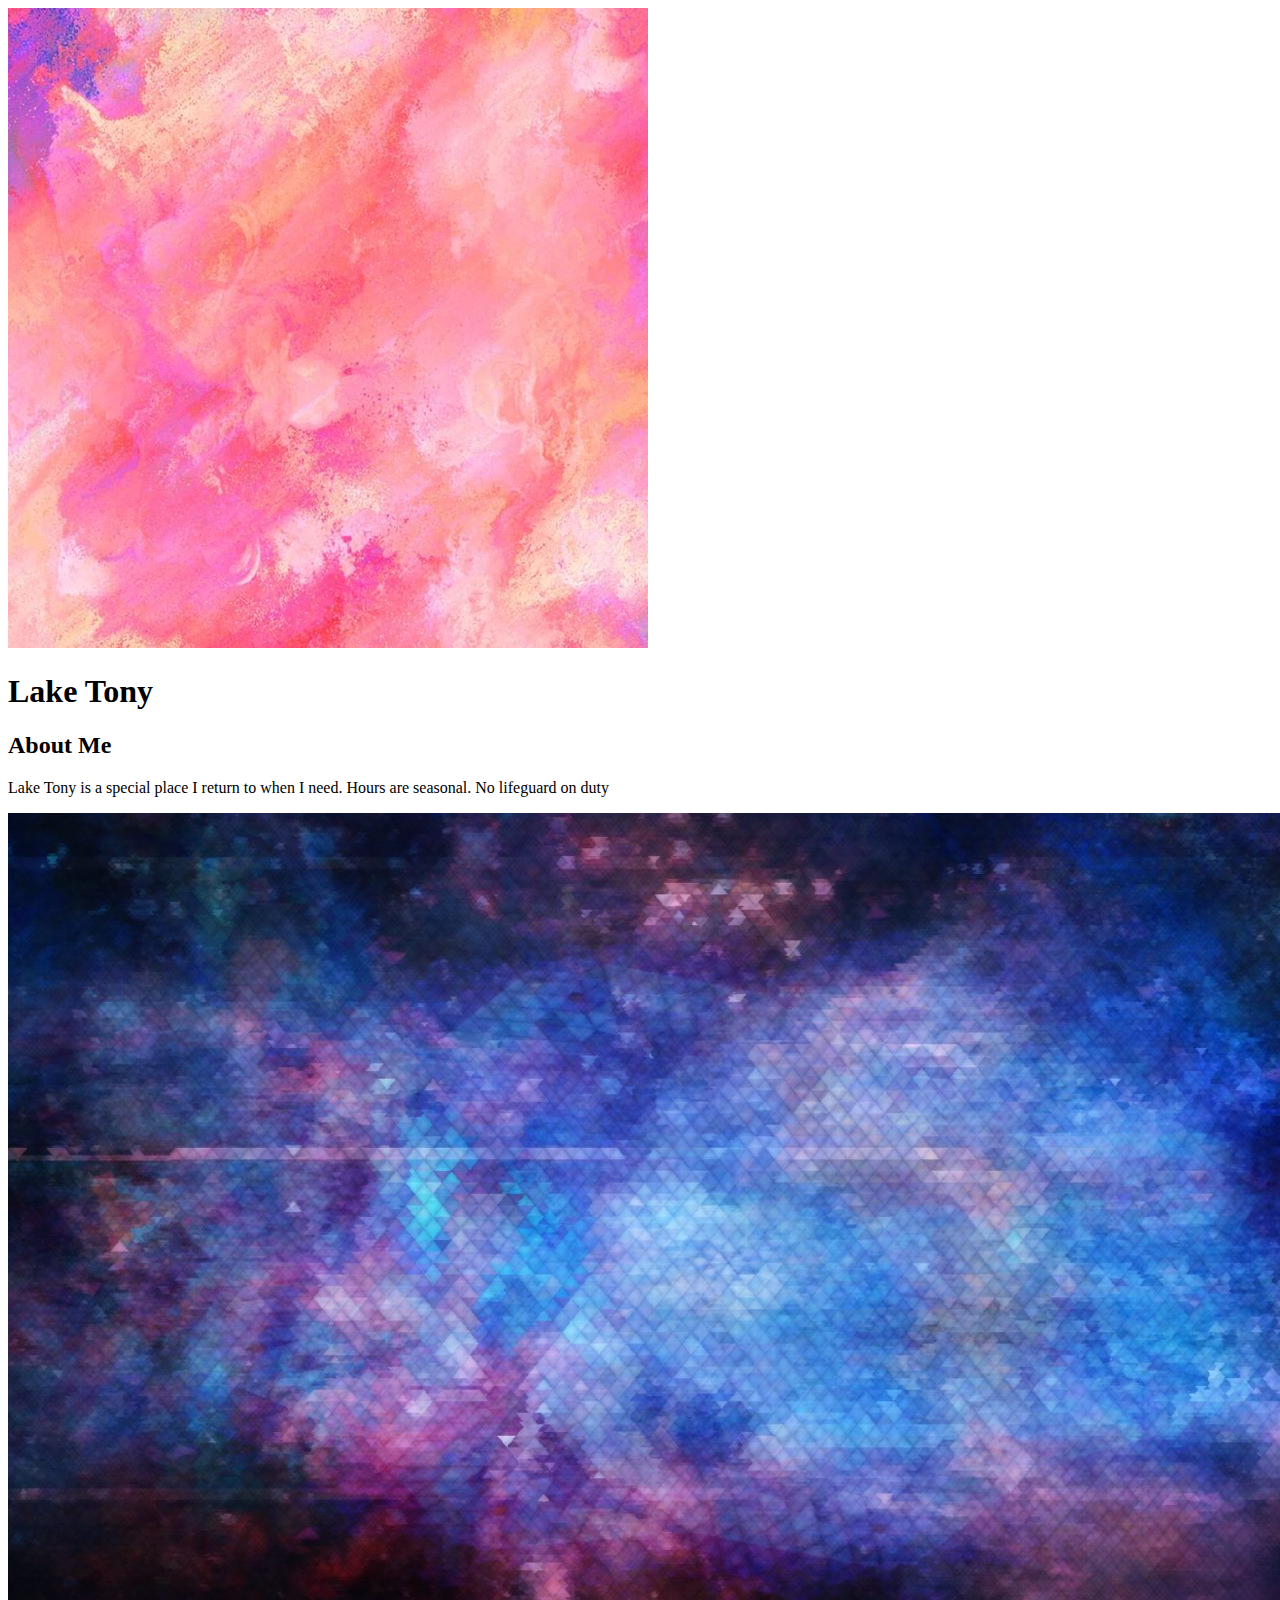
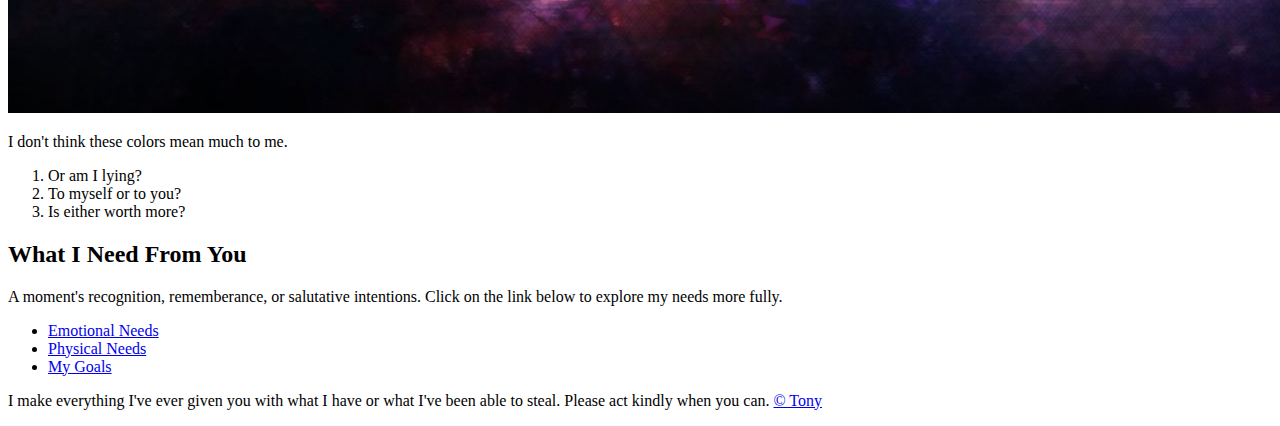
==== index.html @ 8234b968 "added index.html and images" ====
<!DOCTYPE html>
<html>
<head>
	<title>Lake Tony's Summer Camp</title>
	<link rel="icon" href="img/avatar.jpg">

</head>
<body>
	<!-- header element -->
	<header>
		<img src="img/avatar.jpg">
		<h1>Lake Tony</h1>
	</header>

	<!-- main element -->
	<main>
		<h2>About Me</h2>
		<p>Lake Tony is a special place I return to when I need. Hours are seasonal. No lifeguard on duty</p>
		<img src="img/laketony background.jpg">
		<p>I don't think these colors mean much to me.</p>
		<ol>
			<li>Or am I lying?</li>
			<li>To myself or to you?</li>
			<li>Is either worth more?</li>
		</ol>
		<!-- Needs -->
		<h2>What I Need From You</h2>
		<p>A moment's recognition, rememberance, or salutative intentions. Click on the link below to explore my needs more fully.</p>
		<ul>
			<li><a href="https://en.wikipedia.org/wiki/Emotional_intimacy" target="_blank">Emotional Needs</a></li>
			<li><a href="https://en.wikipedia.org/wiki/Physical_intimacy" target="_blank">Physical Needs</a></li>
			<li><a href="https://en.wikipedia.org/wiki/World_domination" target="_blank">My Goals</a></li>
		</ul>
	</main>

	<!-- Footer element -->
	<footer>
		<p>I make everything I've ever given you with what I have or what I've been able to steal. Please act kindly when you can. <a href="https://soundcloud.com/hibiscus-emoji/"> &copy; Tony </a></p>
	</footer>
</body>
</html>
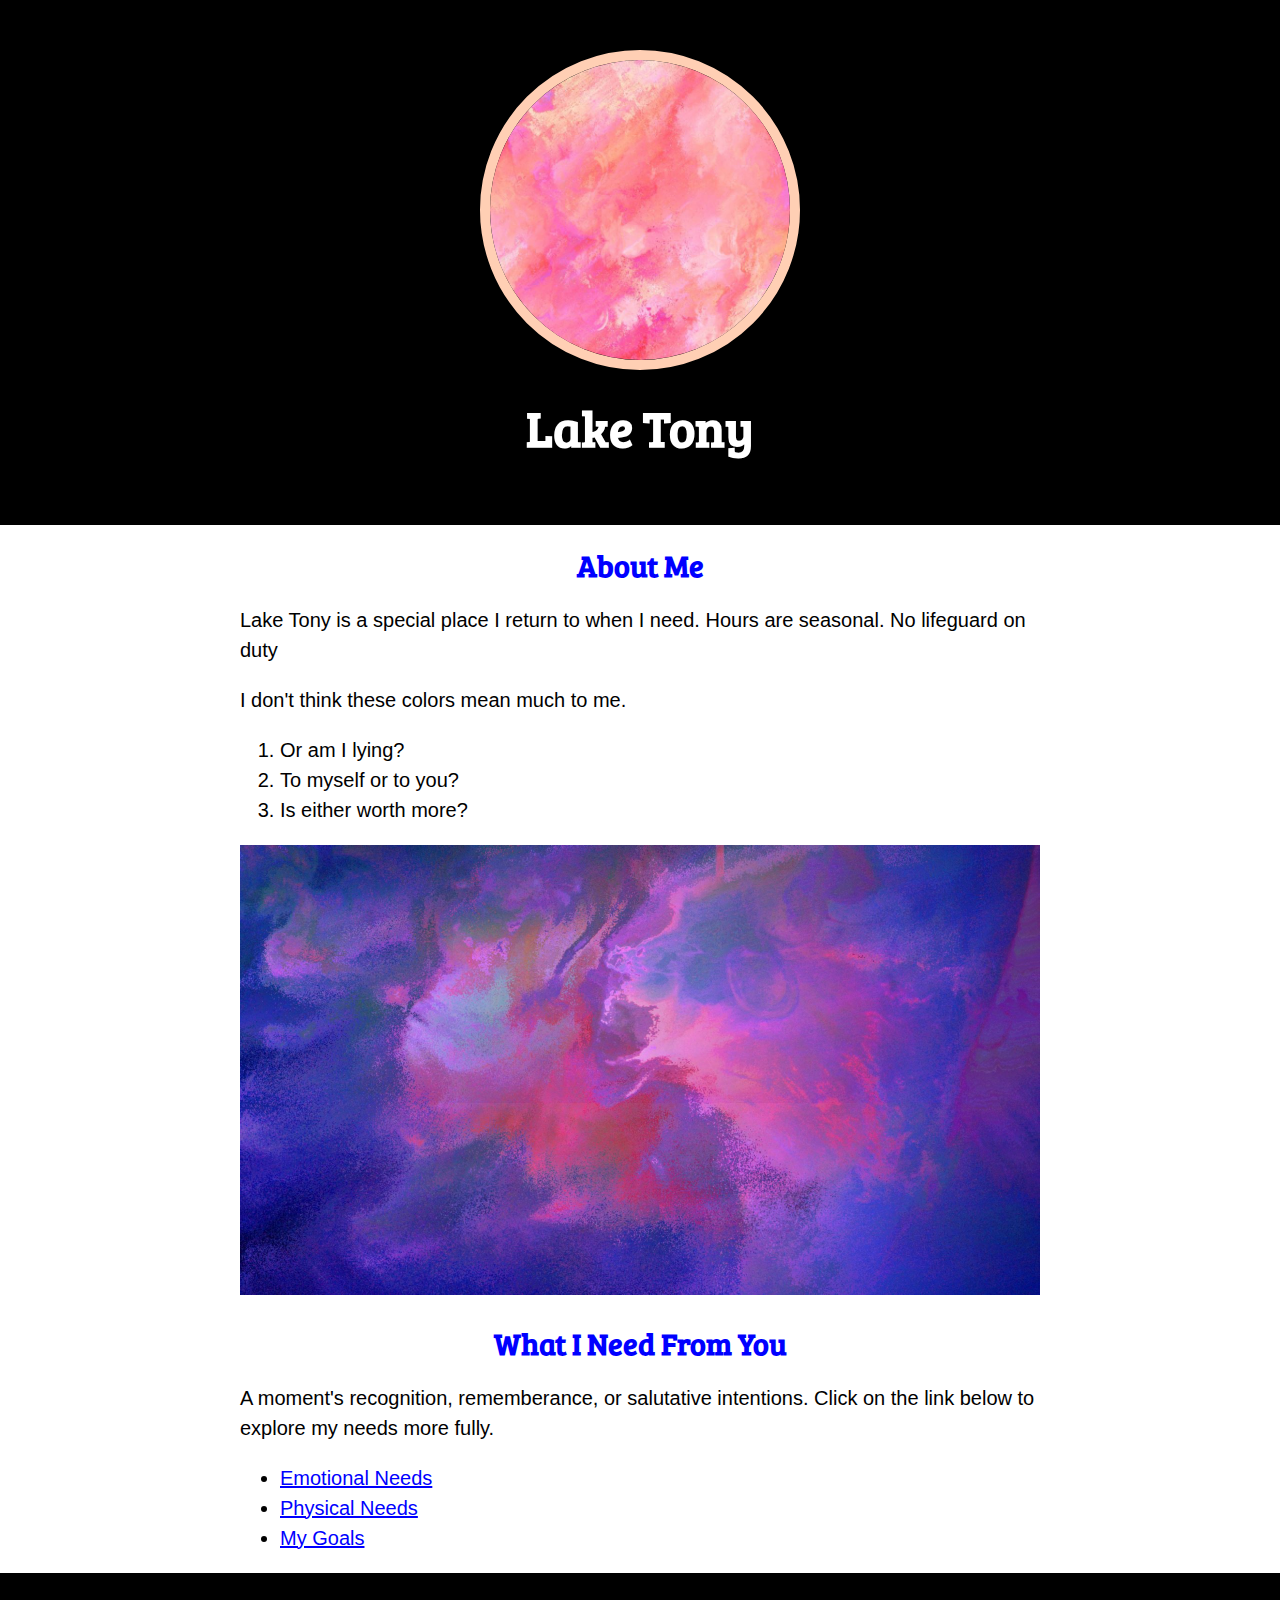
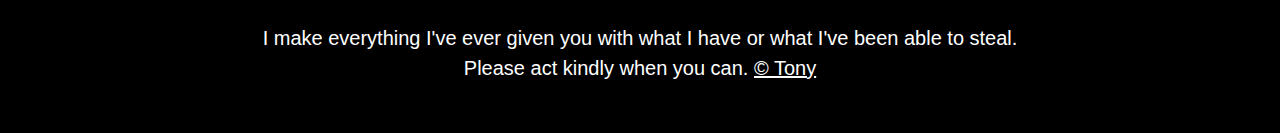
==== commit 249e91cb: "css" ====
--- a/index.html
+++ b/index.html
@@ -3,6 +3,8 @@
 <head>
 	<title>Lake Tony's Summer Camp</title>
 	<link rel="icon" href="img/avatar.jpg">
+	<link href="https://fonts.googleapis.com/css?family=Bree+Serif&display=swap" rel="stylesheet">
+	<link rel="stylesheet" type="text/css" href="css/laketony.css">
 
 </head>
 <body>
@@ -16,7 +18,6 @@
 	<main>
 		<h2>About Me</h2>
 		<p>Lake Tony is a special place I return to when I need. Hours are seasonal. No lifeguard on duty</p>
-		<img src="img/laketony background.jpg">
 		<p>I don't think these colors mean much to me.</p>
 		<ol>
 			<li>Or am I lying?</li>
@@ -24,6 +25,7 @@
 			<li>Is either worth more?</li>
 		</ol>
 		<!-- Needs -->
+		<img src="img/background2.jpg">
 		<h2>What I Need From You</h2>
 		<p>A moment's recognition, rememberance, or salutative intentions. Click on the link below to explore my needs more fully.</p>
 		<ul>
@@ -35,7 +37,7 @@
 
 	<!-- Footer element -->
 	<footer>
-		<p>I make everything I've ever given you with what I have or what I've been able to steal. Please act kindly when you can. <a href="https://soundcloud.com/hibiscus-emoji/"> &copy; Tony </a></p>
+		<p>I make everything I've ever given you with what I have or what I've been able to steal. <br>Please act kindly when you can. <a href="https://soundcloud.com/hibiscus-emoji/"> &copy; Tony </a></p>
 	</footer>
 </body>
 </html>--- a/css/laketony.css
+++ b/css/laketony.css
@@ -0,0 +1,71 @@
+body{
+	margin: 0;
+	font-family: Helvetica, Arial, sans-serif;
+	font-size: 20px;
+	line-height: 30px;
+	background-image: url("img/backround2.jpg");
+
+}
+
+header{
+	background-color: black;
+	text-align:center;
+	padding-top: 50px;
+	padding-bottom: 50px;
+}
+
+h1, h2{
+	font-family: 'Bree Serif', cursive;
+}
+
+header h1{
+	color: white;
+	font-size: 50px;
+}
+
+header img{
+	border-radius: 170px;
+	width: 300px;
+	border: 10px solid #FFCFB4;
+}
+
+main{
+	max-width: 800px;
+	margin: 0 auto;
+	padding: 0 20px;
+}
+
+main img{
+	max-width: 100%
+}
+
+h2{
+	font-size: 30px;
+	color: blue;
+	text-align: center;
+}
+
+a{
+	color: blue;
+}
+a:hover{
+color: red;
+	background-color: black;
+}
+
+footer{
+	background-color: black;
+	text-align:center;
+	color: white;
+	padding: 50px;
+}
+
+footer p{
+	margin: 0;
+}
+footer a{
+	color: white;
+}
+footer a:hover{
+	color: red;
+}
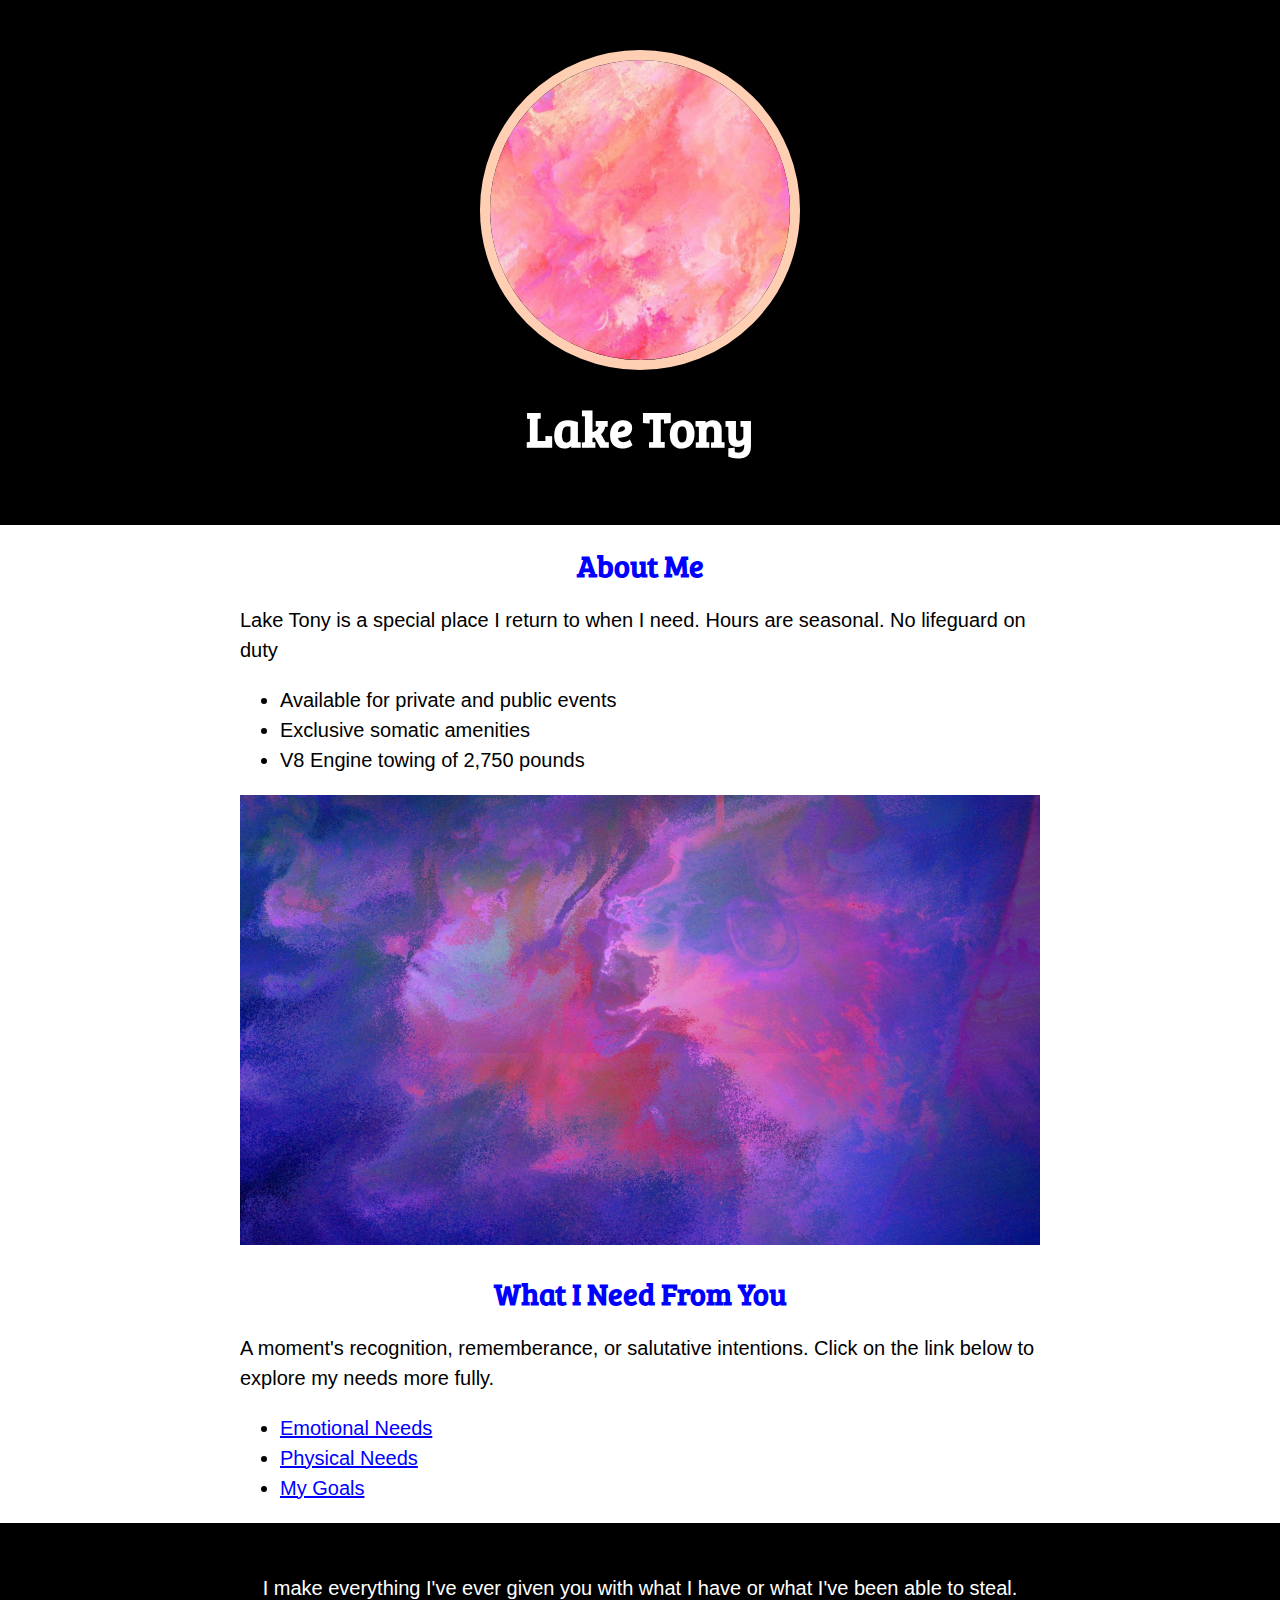
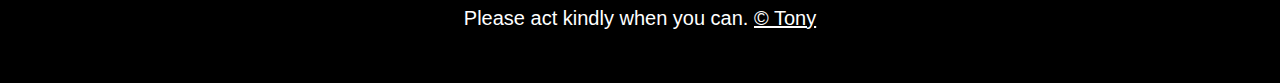
==== commit 66279c17: "fixed language" ====
--- a/index.html
+++ b/index.html
@@ -18,12 +18,11 @@
 	<main>
 		<h2>About Me</h2>
 		<p>Lake Tony is a special place I return to when I need. Hours are seasonal. No lifeguard on duty</p>
-		<p>I don't think these colors mean much to me.</p>
-		<ol>
-			<li>Or am I lying?</li>
-			<li>To myself or to you?</li>
-			<li>Is either worth more?</li>
-		</ol>
+		<ul>
+			<li>Available for private and public events</li>
+			<li>Exclusive somatic amenities</li>
+			<li>V8 Engine towing of 2,750 pounds</li>
+		</ul>
 		<!-- Needs -->
 		<img src="img/background2.jpg">
 		<h2>What I Need From You</h2>
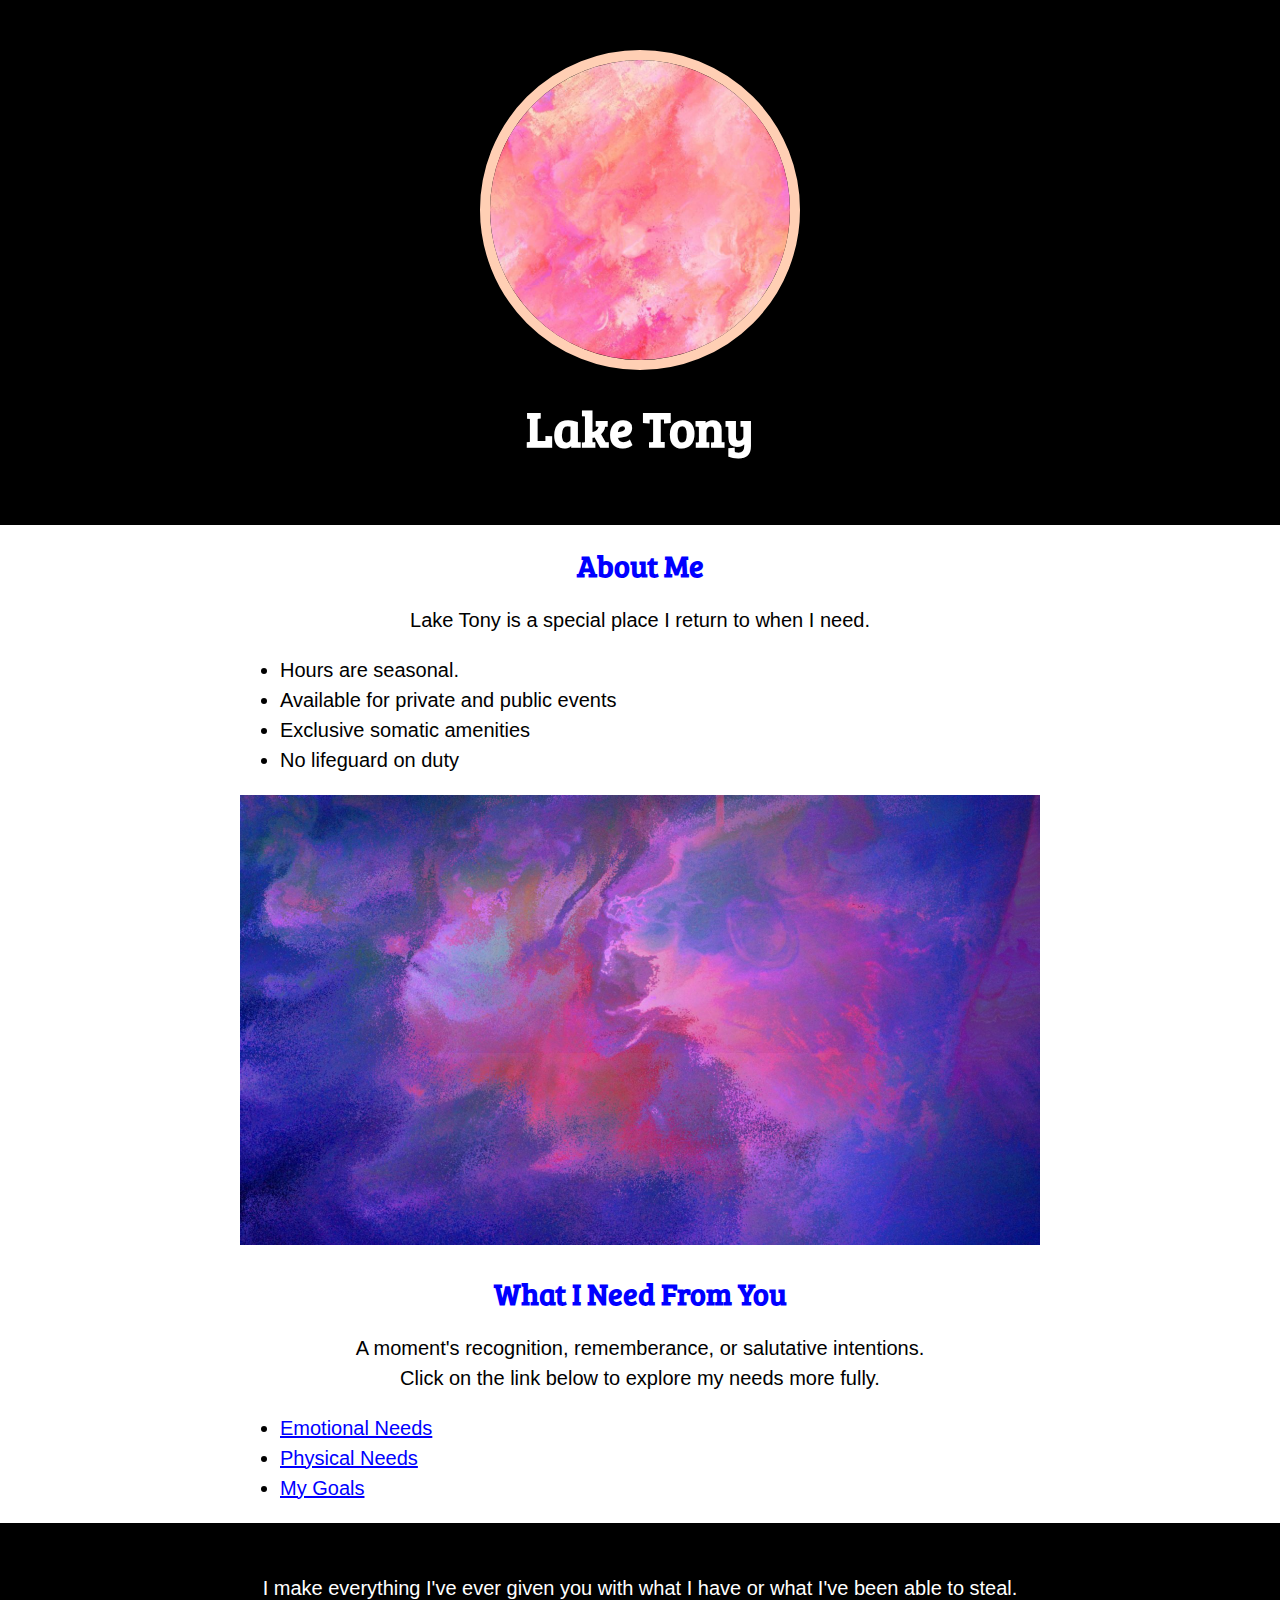
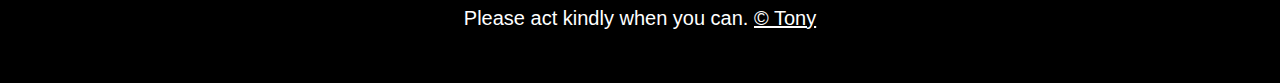
==== commit 7aa2f73f: "centered" ====
--- a/index.html
+++ b/index.html
@@ -17,16 +17,17 @@
 	<!-- main element -->
 	<main>
 		<h2>About Me</h2>
-		<p>Lake Tony is a special place I return to when I need. Hours are seasonal. No lifeguard on duty</p>
+		<p>Lake Tony is a special place I return to when I need.
 		<ul>
+			<li>Hours are seasonal.</li>
 			<li>Available for private and public events</li>
 			<li>Exclusive somatic amenities</li>
-			<li>V8 Engine towing of 2,750 pounds</li>
-		</ul>
+			<li>No lifeguard on duty</li>
+		</ul></p>
 		<!-- Needs -->
 		<img src="img/background2.jpg">
 		<h2>What I Need From You</h2>
-		<p>A moment's recognition, rememberance, or salutative intentions. Click on the link below to explore my needs more fully.</p>
+		<p>A moment's recognition, rememberance, or salutative intentions. <br> Click on the link below to explore my needs more fully.</p>
 		<ul>
 			<li><a href="https://en.wikipedia.org/wiki/Emotional_intimacy" target="_blank">Emotional Needs</a></li>
 			<li><a href="https://en.wikipedia.org/wiki/Physical_intimacy" target="_blank">Physical Needs</a></li>
--- a/css/laketony.css
+++ b/css/laketony.css
@@ -44,7 +44,9 @@
 	color: blue;
 	text-align: center;
 }
-
+p{
+	text-align: center;
+}
 a{
 	color: blue;
 }
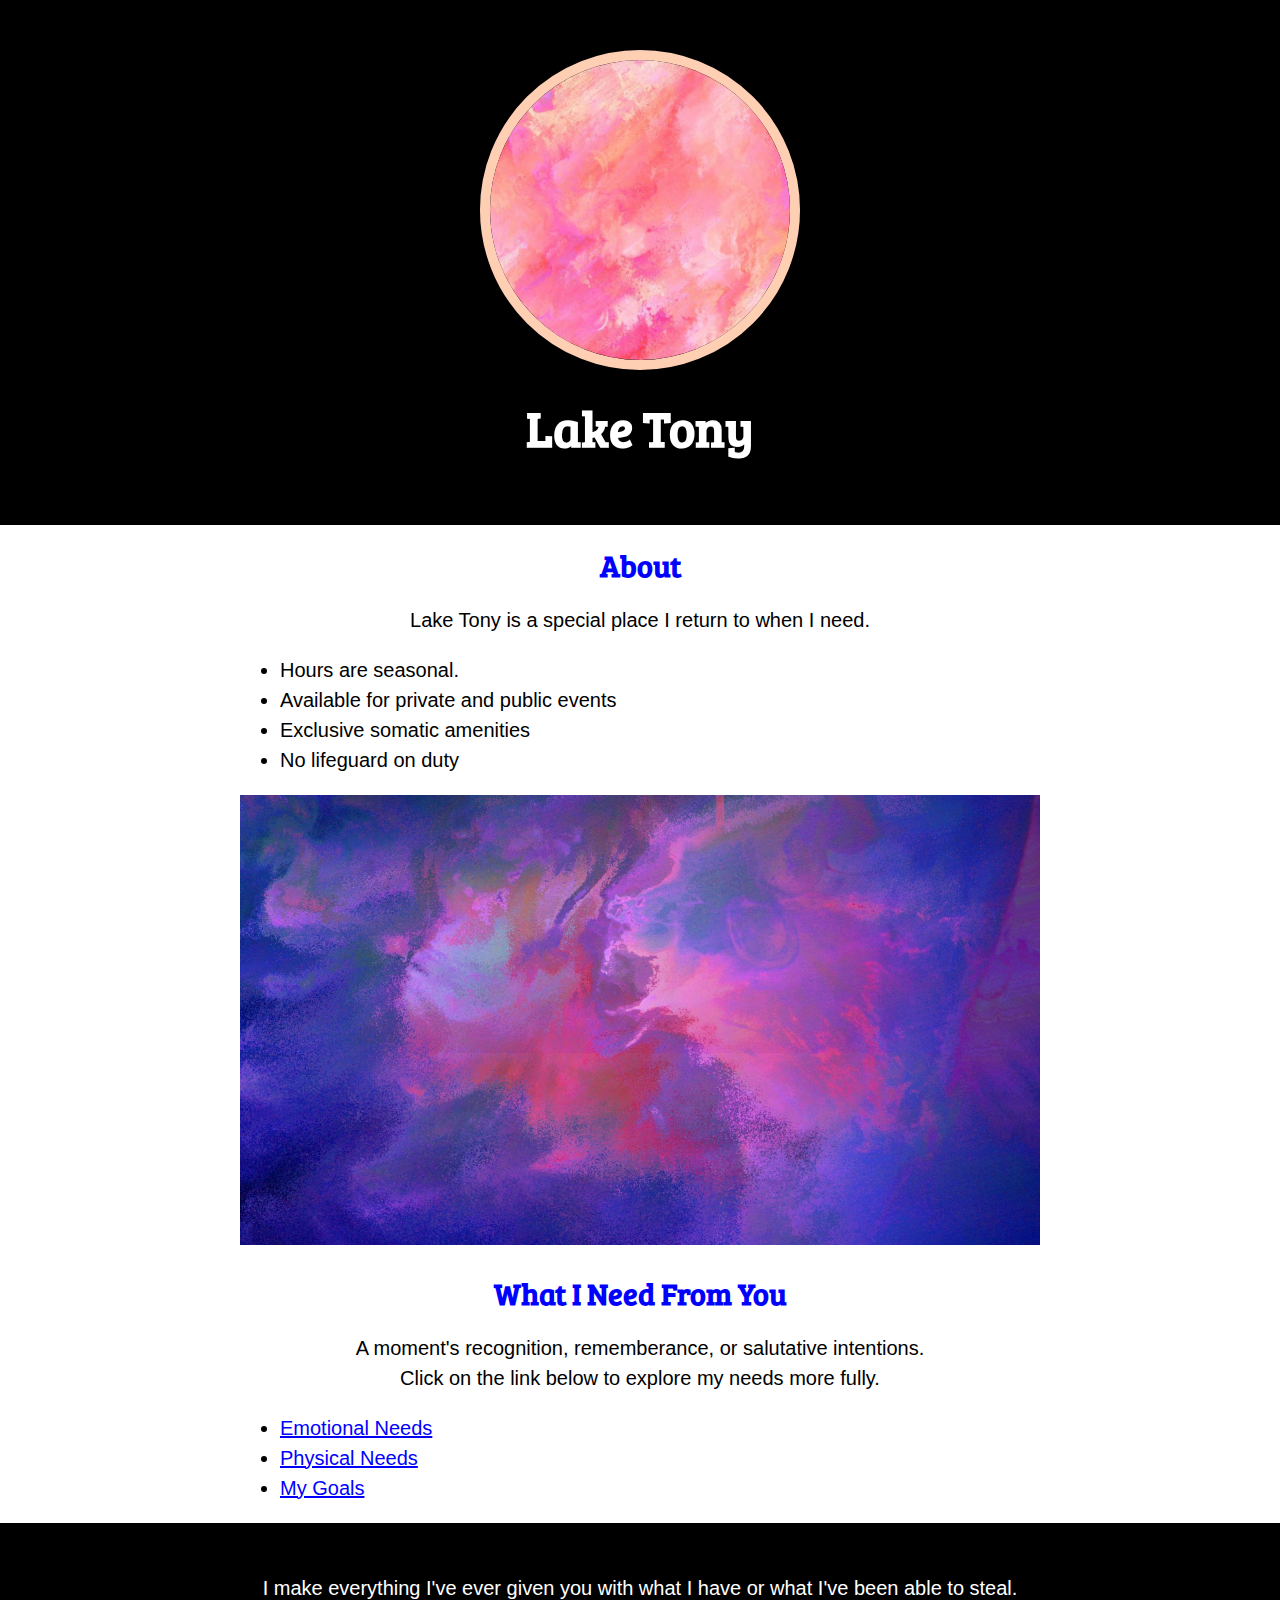
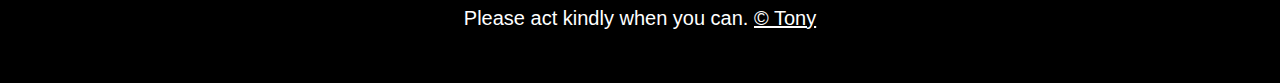
==== commit 8ab5822d: "removed h2 word" ====
--- a/index.html
+++ b/index.html
@@ -16,7 +16,7 @@
 
 	<!-- main element -->
 	<main>
-		<h2>About Me</h2>
+		<h2>About</h2>
 		<p>Lake Tony is a special place I return to when I need.
 		<ul>
 			<li>Hours are seasonal.</li>
